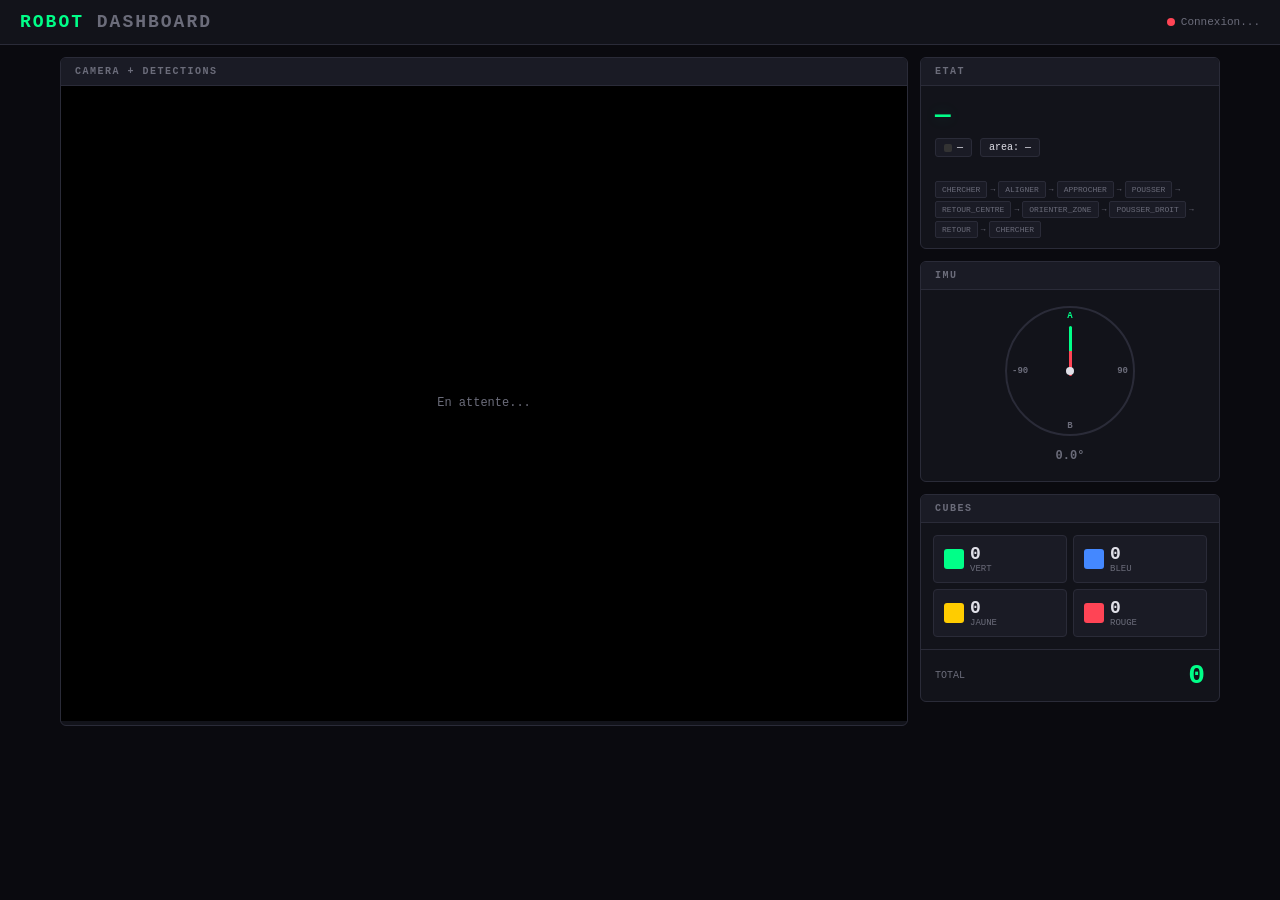
==== src/robot_controller/web2/index.html @ 6ac61e48 "Premier commit - Projet final fonctionnel" ====
<!DOCTYPE html>
<html lang="fr">
<head>
<meta charset="UTF-8">
<meta name="viewport" content="width=device-width, initial-scale=1.0">
<title>Robot Dashboard</title>
<style>
  * { margin: 0; padding: 0; box-sizing: border-box; }
  :root {
    --bg: #0a0a0f; --surface: #12131a; --surface2: #1a1b25;
    --border: #2a2b38; --text: #e0e0e8; --dim: #6b6c7a;
    --accent: #00ff88; --accent-dim: #00ff8833;
    --red: #ff4455; --blue: #4488ff; --yellow: #ffcc00; --green: #00ff88;
  }
  body {
    background: var(--bg); color: var(--text);
    font-family: 'Courier New', monospace; min-height: 100vh;
  }
  .header {
    display: flex; align-items: center; justify-content: space-between;
    padding: 12px 20px; border-bottom: 1px solid var(--border); background: var(--surface);
  }
  .header h1 { font-size: 18px; color: var(--accent); letter-spacing: 2px; }
  .header h1 span { color: var(--dim); }
  .dot { width: 8px; height: 8px; border-radius: 50%; display: inline-block; margin-right: 6px; }
  .dot.on { background: var(--green); animation: pulse 2s infinite; }
  .dot.off { background: var(--red); }
  @keyframes pulse { 0%,100%{opacity:1} 50%{opacity:0.3} }
  .conn { font-size: 11px; color: var(--dim); display: flex; align-items: center; }

  .grid {
    display: grid; grid-template-columns: 1fr 300px;
    gap: 12px; padding: 12px 20px; max-width: 1200px; margin: 0 auto;
  }
  .card {
    background: var(--surface); border: 1px solid var(--border); border-radius: 6px; overflow: hidden;
  }
  .card-head {
    padding: 8px 14px; font-size: 10px; font-weight: bold; text-transform: uppercase;
    letter-spacing: 1.5px; color: var(--dim); border-bottom: 1px solid var(--border); background: var(--surface2);
  }

  .cam-card { grid-row: 1 / 4; }
  .cam-box { width: 100%; aspect-ratio: 4/3; background: #000; display: flex; align-items: center; justify-content: center; }
  .cam-box img { width: 100%; height: 100%; object-fit: contain; }
  .cam-box .wait { color: var(--dim); font-size: 12px; }

  .state-box { padding: 14px; }
  .state-name { font-size: 26px; font-weight: bold; color: var(--accent); text-shadow: 0 0 15px var(--accent-dim); }
  .chips { display: flex; gap: 8px; margin-top: 8px; }
  .chip {
    display: inline-flex; align-items: center; gap: 5px;
    padding: 3px 8px; border-radius: 3px; font-size: 10px;
    background: var(--surface2); border: 1px solid var(--border);
  }
  .cdot { width: 8px; height: 8px; border-radius: 2px; }
  .flow { padding: 10px 14px; display: flex; flex-wrap: wrap; gap: 3px; }
  .fs {
    padding: 3px 6px; font-size: 8px; border-radius: 2px;
    background: var(--surface2); border: 1px solid var(--border); color: var(--dim);
  }
  .fs.on { background: var(--accent-dim); border-color: var(--accent); color: var(--accent); font-weight: bold; }
  .fa { color: var(--dim); font-size: 8px; display: flex; align-items: center; }

  .compass-wrap { display: flex; align-items: center; justify-content: center; padding: 16px; }
  .compass { position: relative; width: 130px; height: 130px; }
  .c-ring { width: 100%; height: 100%; border: 2px solid var(--border); border-radius: 50%; position: relative; }
  .c-lbl { position: absolute; font-size: 9px; font-weight: bold; color: var(--dim); }
  .c-lbl.n { top: 3px; left: 50%; transform: translateX(-50%); color: var(--accent); }
  .c-lbl.s { bottom: 3px; left: 50%; transform: translateX(-50%); }
  .c-lbl.e { right: 5px; top: 50%; transform: translateY(-50%); }
  .c-lbl.w { left: 5px; top: 50%; transform: translateY(-50%); }
  .needle {
    position: absolute; top: 50%; left: 50%; width: 3px; height: 50px;
    margin-left: -1.5px; margin-top: -45px;
    background: linear-gradient(var(--accent) 50%, var(--red) 50%);
    border-radius: 2px; transform-origin: 50% 78%; transition: transform 0.15s;
  }
  .c-center { position: absolute; top:50%; left:50%; width:8px; height:8px; margin:-4px; background:var(--text); border-radius:50%; }
  .hdg { text-align: center; font-size: 20px; font-weight: bold; margin-top: 6px; }
  .hdg span { color: var(--dim); font-size: 12px; }

  .cubes { display: grid; grid-template-columns: 1fr 1fr; gap: 6px; padding: 12px; }
  .cc {
    display: flex; align-items: center; gap: 6px; padding: 8px 10px;
    background: var(--surface2); border-radius: 4px; border: 1px solid var(--border);
  }
  .cb { width: 20px; height: 20px; border-radius: 3px; }
  .cv { font-size: 18px; font-weight: bold; }
  .cl { font-size: 9px; color: var(--dim); text-transform: uppercase; }
  .total {
    padding: 10px 14px; border-top: 1px solid var(--border);
    display: flex; justify-content: space-between; align-items: center;
  }
  .tv { font-size: 28px; font-weight: bold; color: var(--accent); }
  .tl { font-size: 10px; color: var(--dim); }

  @media(max-width:800px) { .grid { grid-template-columns: 1fr; } .cam-card { grid-row: auto; } }
</style>
</head>
<body>
<div class="header">
  <h1>ROBOT <span>DASHBOARD</span></h1>
  <div class="conn"><div class="dot off" id="dot"></div><span id="ct">Connexion...</span></div>
</div>
<div class="grid">
  <div class="card cam-card">
    <div class="card-head">Camera + Detections</div>
    <div class="cam-box">
      <img id="cam" style="display:none">
      <div class="wait" id="nf">En attente...</div>
    </div>
  </div>
  <div style="display:flex;flex-direction:column;gap:12px;">
    <div class="card">
      <div class="card-head">Etat</div>
      <div class="state-box">
        <div class="state-name" id="sn">—</div>
        <div class="chips">
          <div class="chip"><div class="cdot" id="td" style="background:#333"></div><span id="tt">—</span></div>
          <div class="chip"><span id="at">area: —</span></div>
        </div>
      </div>
      <div class="flow" id="fl"></div>
    </div>
    <div class="card">
      <div class="card-head">IMU</div>
      <div class="compass-wrap"><div>
        <div class="compass">
          <div class="c-ring">
            <div class="c-lbl n">A</div><div class="c-lbl s">B</div>
            <div class="c-lbl e">90</div><div class="c-lbl w">-90</div>
          </div>
          <div class="needle" id="ndl"></div><div class="c-center"></div>
        </div>
        <div class="hdg"><span id="hv">0.0</span><span>°</span></div>
      </div></div>
    </div>
    <div class="card">
      <div class="card-head">Cubes</div>
      <div class="cubes">
        <div class="cc"><div class="cb" style="background:#00ff88"></div><div><div class="cv" id="cg">0</div><div class="cl">Vert</div></div></div>
        <div class="cc"><div class="cb" style="background:#4488ff"></div><div><div class="cv" id="cb">0</div><div class="cl">Bleu</div></div></div>
        <div class="cc"><div class="cb" style="background:#ffcc00"></div><div><div class="cv" id="cy">0</div><div class="cl">Jaune</div></div></div>
        <div class="cc"><div class="cb" style="background:#ff4455"></div><div><div class="cv" id="cr">0</div><div class="cl">Rouge</div></div></div>
      </div>
      <div class="total"><div class="tl">TOTAL</div><div class="tv" id="tot">0</div></div>
    </div>
  </div>
</div>
<script>
const ST=['CHERCHER','ALIGNER','APPROCHER','POUSSER','RETOUR_CENTRE','ORIENTER_ZONE','POUSSER_DROIT','RETOUR','CHERCHER'];
const CM={red:'#ff4455',green:'#00ff88',blue:'#4488ff',yellow:'#ffcc00'};
const fl=document.getElementById('fl');
ST.forEach((s,i)=>{
  const e=document.createElement('div');e.className='fs';e.textContent=s;e.dataset.s=s;fl.appendChild(e);
  if(i<ST.length-1){const a=document.createElement('div');a.className='fa';a.textContent='→';fl.appendChild(a);}
});

const host=window.location.hostname||'11.255.255.201';
let ok=false;

async function poll(){
  try{
    const r=await fetch(`http://${host}:8080/api/state`);
    const d=await r.json();
    if(!ok){ok=true;document.getElementById('dot').className='dot on';document.getElementById('ct').textContent='Connecte';}
    const s=d.state||{};
    document.getElementById('sn').textContent=s.state||'—';
    document.querySelectorAll('.fs').forEach(e=>e.classList.toggle('on',e.dataset.s===s.state));
    const tg=s.target||null;
    document.getElementById('td').style.background=tg?CM[tg]||'#333':'#333';
    document.getElementById('tt').textContent=tg||'—';
    document.getElementById('at').textContent='area: '+(s.last_area||0);
    document.getElementById('hv').textContent=(d.imu||0).toFixed(1);
    document.getElementById('ndl').style.transform='rotate('+(d.imu||0)+'deg)';
    const so=s.sorted||{};
    document.getElementById('cg').textContent=so.green||0;
    document.getElementById('cb').textContent=so.blue||0;
    document.getElementById('cy').textContent=so.yellow||0;
    document.getElementById('cr').textContent=so.red||0;
    document.getElementById('tot').textContent=s.total||0;
  }catch(e){
    if(ok){ok=false;document.getElementById('dot').className='dot off';document.getElementById('ct').textContent='Deconnecte';}
  }
}

async function frame(){
  try{
    const r=await fetch(`http://${host}:8080/api/frame`);
    const b=await r.text();
    if(b){
      document.getElementById('cam').src='data:image/jpeg;base64,'+b;
      document.getElementById('cam').style.display='block';
      document.getElementById('nf').style.display='none';
    }
  }catch(e){}
}

setInterval(poll, 150);
setInterval(frame, 200);
</script>
</body>
</html>
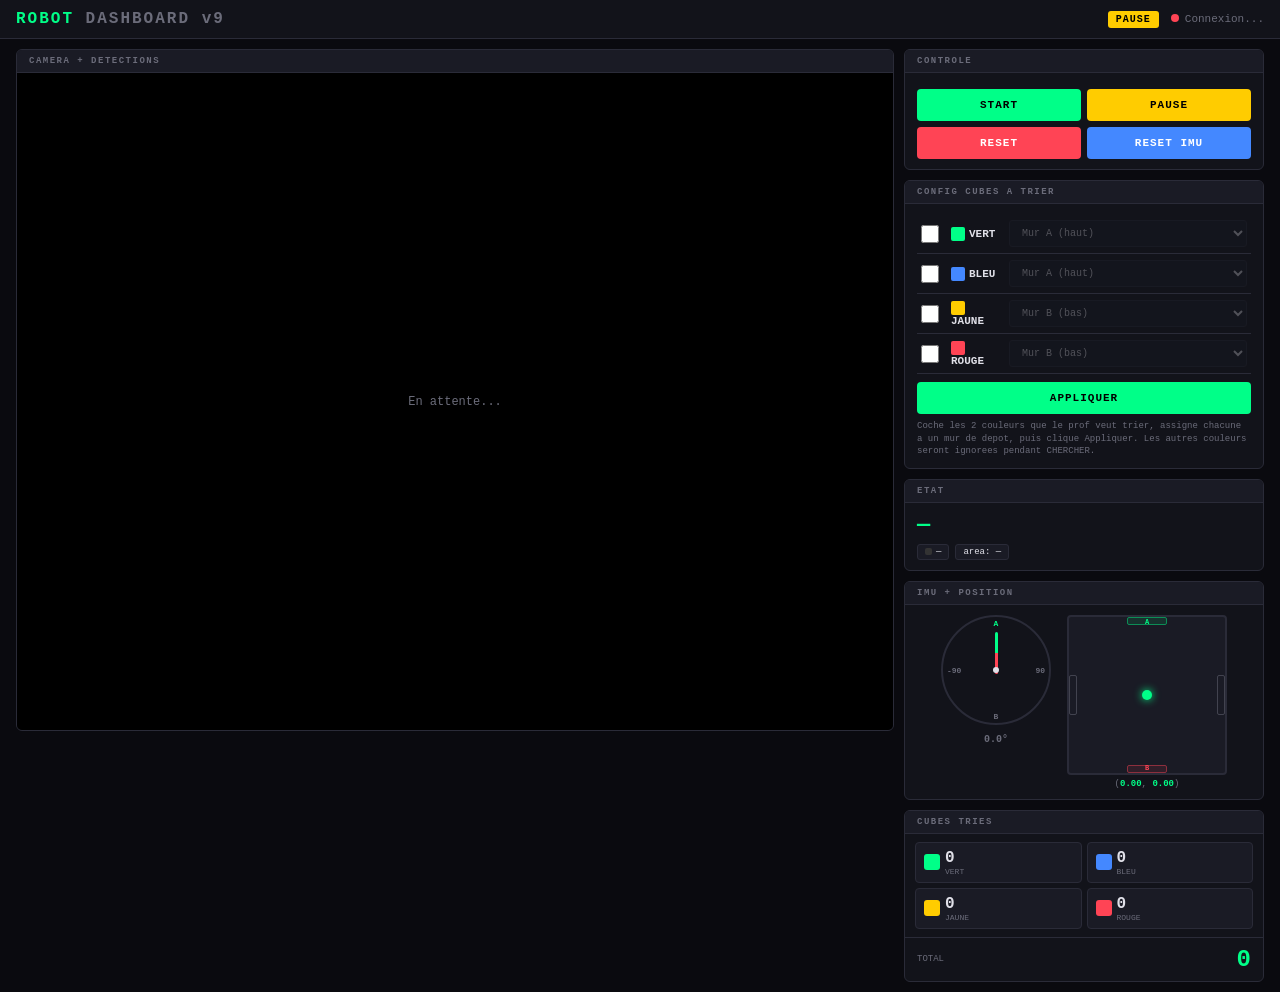
==== commit 84ba09f0: "Modification de l'interface UI" ====
--- a/src/robot_controller/web2/index.html
+++ b/src/robot_controller/web2/index.html
@@ -3,7 +3,7 @@
 <head>
 <meta charset="UTF-8">
 <meta name="viewport" content="width=device-width, initial-scale=1.0">
-<title>Robot Dashboard</title>
+<title>Robot Dashboard v9</title>
 <style>
   * { margin: 0; padding: 0; box-sizing: border-box; }
   :root {
@@ -12,132 +12,210 @@
     --accent: #00ff88; --accent-dim: #00ff8833;
     --red: #ff4455; --blue: #4488ff; --yellow: #ffcc00; --green: #00ff88;
   }
-  body {
-    background: var(--bg); color: var(--text);
-    font-family: 'Courier New', monospace; min-height: 100vh;
-  }
+  body { background:var(--bg); color:var(--text); font-family:'Courier New',monospace; }
   .header {
-    display: flex; align-items: center; justify-content: space-between;
-    padding: 12px 20px; border-bottom: 1px solid var(--border); background: var(--surface);
-  }
-  .header h1 { font-size: 18px; color: var(--accent); letter-spacing: 2px; }
-  .header h1 span { color: var(--dim); }
-  .dot { width: 8px; height: 8px; border-radius: 50%; display: inline-block; margin-right: 6px; }
-  .dot.on { background: var(--green); animation: pulse 2s infinite; }
-  .dot.off { background: var(--red); }
+    display:flex; align-items:center; justify-content:space-between;
+    padding:10px 16px; border-bottom:1px solid var(--border); background:var(--surface);
+  }
+  .header h1 { font-size:16px; color:var(--accent); letter-spacing:2px; }
+  .header h1 span { color:var(--dim); }
+  .dot { width:8px; height:8px; border-radius:50%; display:inline-block; margin-right:6px; }
+  .dot.on { background:var(--green); animation:pulse 2s infinite; }
+  .dot.off { background:var(--red); }
   @keyframes pulse { 0%,100%{opacity:1} 50%{opacity:0.3} }
-  .conn { font-size: 11px; color: var(--dim); display: flex; align-items: center; }
-
-  .grid {
-    display: grid; grid-template-columns: 1fr 300px;
-    gap: 12px; padding: 12px 20px; max-width: 1200px; margin: 0 auto;
-  }
-  .card {
-    background: var(--surface); border: 1px solid var(--border); border-radius: 6px; overflow: hidden;
-  }
-  .card-head {
-    padding: 8px 14px; font-size: 10px; font-weight: bold; text-transform: uppercase;
-    letter-spacing: 1.5px; color: var(--dim); border-bottom: 1px solid var(--border); background: var(--surface2);
-  }
-
-  .cam-card { grid-row: 1 / 4; }
-  .cam-box { width: 100%; aspect-ratio: 4/3; background: #000; display: flex; align-items: center; justify-content: center; }
-  .cam-box img { width: 100%; height: 100%; object-fit: contain; }
-  .cam-box .wait { color: var(--dim); font-size: 12px; }
-
-  .state-box { padding: 14px; }
-  .state-name { font-size: 26px; font-weight: bold; color: var(--accent); text-shadow: 0 0 15px var(--accent-dim); }
-  .chips { display: flex; gap: 8px; margin-top: 8px; }
-  .chip {
-    display: inline-flex; align-items: center; gap: 5px;
-    padding: 3px 8px; border-radius: 3px; font-size: 10px;
-    background: var(--surface2); border: 1px solid var(--border);
-  }
-  .cdot { width: 8px; height: 8px; border-radius: 2px; }
-  .flow { padding: 10px 14px; display: flex; flex-wrap: wrap; gap: 3px; }
-  .fs {
-    padding: 3px 6px; font-size: 8px; border-radius: 2px;
-    background: var(--surface2); border: 1px solid var(--border); color: var(--dim);
-  }
-  .fs.on { background: var(--accent-dim); border-color: var(--accent); color: var(--accent); font-weight: bold; }
-  .fa { color: var(--dim); font-size: 8px; display: flex; align-items: center; }
-
-  .compass-wrap { display: flex; align-items: center; justify-content: center; padding: 16px; }
-  .compass { position: relative; width: 130px; height: 130px; }
-  .c-ring { width: 100%; height: 100%; border: 2px solid var(--border); border-radius: 50%; position: relative; }
-  .c-lbl { position: absolute; font-size: 9px; font-weight: bold; color: var(--dim); }
-  .c-lbl.n { top: 3px; left: 50%; transform: translateX(-50%); color: var(--accent); }
-  .c-lbl.s { bottom: 3px; left: 50%; transform: translateX(-50%); }
-  .c-lbl.e { right: 5px; top: 50%; transform: translateY(-50%); }
-  .c-lbl.w { left: 5px; top: 50%; transform: translateY(-50%); }
-  .needle {
-    position: absolute; top: 50%; left: 50%; width: 3px; height: 50px;
-    margin-left: -1.5px; margin-top: -45px;
-    background: linear-gradient(var(--accent) 50%, var(--red) 50%);
-    border-radius: 2px; transform-origin: 50% 78%; transition: transform 0.15s;
-  }
-  .c-center { position: absolute; top:50%; left:50%; width:8px; height:8px; margin:-4px; background:var(--text); border-radius:50%; }
-  .hdg { text-align: center; font-size: 20px; font-weight: bold; margin-top: 6px; }
-  .hdg span { color: var(--dim); font-size: 12px; }
-
-  .cubes { display: grid; grid-template-columns: 1fr 1fr; gap: 6px; padding: 12px; }
-  .cc {
-    display: flex; align-items: center; gap: 6px; padding: 8px 10px;
-    background: var(--surface2); border-radius: 4px; border: 1px solid var(--border);
-  }
-  .cb { width: 20px; height: 20px; border-radius: 3px; }
-  .cv { font-size: 18px; font-weight: bold; }
-  .cl { font-size: 9px; color: var(--dim); text-transform: uppercase; }
-  .total {
-    padding: 10px 14px; border-top: 1px solid var(--border);
-    display: flex; justify-content: space-between; align-items: center;
-  }
-  .tv { font-size: 28px; font-weight: bold; color: var(--accent); }
-  .tl { font-size: 10px; color: var(--dim); }
-
-  @media(max-width:800px) { .grid { grid-template-columns: 1fr; } .cam-card { grid-row: auto; } }
+  .conn { font-size:11px; color:var(--dim); display:flex; align-items:center; gap:12px; }
+  .run-badge { padding:3px 8px; border-radius:3px; font-size:10px; font-weight:bold; letter-spacing:1px; }
+  .run-badge.active { background:var(--green); color:#000; }
+  .run-badge.paused { background:var(--yellow); color:#000; }
+  .grid { display:grid; grid-template-columns:1fr 360px; gap:10px; padding:10px 16px; max-width:1320px; margin:0 auto; }
+  .card { background:var(--surface); border:1px solid var(--border); border-radius:6px; overflow:hidden; }
+  .card-head { padding:6px 12px; font-size:9px; font-weight:bold; text-transform:uppercase; letter-spacing:1.5px; color:var(--dim); border-bottom:1px solid var(--border); background:var(--surface2); }
+  .cam-card { align-self:start; position:sticky; top:10px; }
+  .cam-box { width:100%; aspect-ratio:4/3; background:#000; display:flex; align-items:center; justify-content:center; }
+  .cam-box img { width:100%; height:100%; object-fit:contain; }
+  .cam-box .wait { color:var(--dim); font-size:12px; }
+
+  .state-box { padding:10px 12px; }
+  .state-name { font-size:22px; font-weight:bold; color:var(--accent); }
+  .chips { display:flex; gap:6px; margin-top:6px; flex-wrap:wrap; }
+  .chip { display:inline-flex; align-items:center; gap:4px; padding:2px 7px; border-radius:3px; font-size:9px; background:var(--surface2); border:1px solid var(--border); }
+  .cdot { width:7px; height:7px; border-radius:2px; }
+
+  .imu-map { display:flex; align-items:flex-start; justify-content:center; gap:16px; padding:10px 8px; }
+  .compass { position:relative; width:110px; height:110px; flex-shrink:0; }
+  .c-ring { width:100%; height:100%; border:2px solid var(--border); border-radius:50%; position:relative; }
+  .c-lbl { position:absolute; font-size:8px; font-weight:bold; color:var(--dim); }
+  .c-lbl.n { top:2px; left:50%; transform:translateX(-50%); color:var(--accent); }
+  .c-lbl.s { bottom:2px; left:50%; transform:translateX(-50%); }
+  .c-lbl.e { right:4px; top:50%; transform:translateY(-50%); }
+  .c-lbl.w { left:4px; top:50%; transform:translateY(-50%); }
+  .needle { position:absolute; top:50%; left:50%; width:3px; height:42px; margin-left:-1.5px; margin-top:-38px; background:linear-gradient(var(--accent) 50%,var(--red) 50%); border-radius:2px; transform-origin:50% 80%; transition:transform 0.15s; }
+  .c-center { position:absolute; top:50%; left:50%; width:6px; height:6px; margin:-3px; background:var(--text); border-radius:50%; }
+  .hdg { text-align:center; font-size:16px; font-weight:bold; margin-top:4px; }
+  .hdg span { color:var(--dim); font-size:10px; }
+
+  .map-col { display:flex; flex-direction:column; align-items:center; }
+  .arena-map { width:160px; height:160px; border:2px solid var(--border); position:relative; background:var(--surface2); border-radius:4px; }
+  .arena-map .zone { position:absolute; opacity:0.5; }
+  .zone-a { top:0; left:50%; transform:translateX(-50%); width:40px; height:8px; border:1px solid var(--green); background:var(--accent-dim); border-radius:2px; }
+  .zone-b { bottom:0; left:50%; transform:translateX(-50%); width:40px; height:8px; border:1px solid var(--red); background:#ff445533; border-radius:2px; }
+  .zone-l { left:0; top:50%; transform:translateY(-50%); width:8px; height:40px; border:1px solid var(--dim); border-radius:2px; }
+  .zone-r { right:0; top:50%; transform:translateY(-50%); width:8px; height:40px; border:1px solid var(--dim); border-radius:2px; }
+  .center-cross { position:absolute; top:50%; left:50%; width:6px; height:6px; margin:-3px; border:1px solid var(--dim); border-radius:50%; opacity:0.3; }
+  .robot-dot { position:absolute; width:10px; height:10px; background:var(--accent); border-radius:50%; transform:translate(-50%,-50%); transition:all 0.3s; box-shadow:0 0 8px var(--accent); }
+  .mlbl { position:absolute; font-size:7px; font-weight:bold; }
+  .mlbl-a { top:1px; left:50%; transform:translateX(-50%); color:var(--green); }
+  .mlbl-b { bottom:1px; left:50%; transform:translateX(-50%); color:var(--red); }
+  .pos-info { text-align:center; font-size:9px; color:var(--dim); margin-top:4px; }
+  .pos-info .val { color:var(--accent); font-weight:bold; }
+
+  .cubes { display:grid; grid-template-columns:1fr 1fr; gap:5px; padding:8px 10px; }
+  .cc { display:flex; align-items:center; gap:5px; padding:6px 8px; background:var(--surface2); border-radius:4px; border:1px solid var(--border); }
+  .cb { width:16px; height:16px; border-radius:3px; }
+  .cv { font-size:16px; font-weight:bold; }
+  .cl { font-size:8px; color:var(--dim); text-transform:uppercase; }
+  .total { padding:8px 12px; border-top:1px solid var(--border); display:flex; justify-content:space-between; align-items:center; }
+  .tv { font-size:24px; font-weight:bold; color:var(--accent); }
+  .tl { font-size:9px; color:var(--dim); }
+
+  /* --- Control panel --- */
+  .ctrl-box { padding:10px 12px; }
+  .btn-row { display:grid; grid-template-columns:1fr 1fr; gap:6px; margin-top:6px; }
+  .btn-row.full { grid-template-columns:1fr; }
+  .btn {
+    padding:10px 8px; border:none; border-radius:4px; font-family:inherit;
+    font-weight:bold; letter-spacing:1px; text-transform:uppercase; font-size:11px;
+    cursor:pointer; transition:transform 0.05s, filter 0.15s;
+  }
+  .btn:hover { filter:brightness(1.15); }
+  .btn:active { transform:scale(0.97); }
+  .btn:disabled { opacity:0.35; cursor:not-allowed; }
+  .btn-start { background:var(--green); color:#000; }
+  .btn-pause { background:var(--yellow); color:#000; }
+  .btn-reset { background:var(--red); color:#fff; }
+  .btn-imu { background:var(--blue); color:#fff; }
+  .btn-apply { background:var(--accent); color:#000; width:100%; margin-top:8px; }
+
+  /* --- Config panel --- */
+  .cfg-box { padding:10px 12px; }
+  .cfg-row {
+    display:grid; grid-template-columns:22px 50px 1fr; gap:8px;
+    align-items:center; padding:6px 4px; border-bottom:1px solid var(--border);
+  }
+  .cfg-row:last-of-type { border-bottom:none; }
+  .cfg-row input[type=checkbox] { width:18px; height:18px; accent-color:var(--accent); cursor:pointer; }
+  .cfg-row .cname { font-size:11px; font-weight:bold; text-transform:uppercase; }
+  .cfg-row .cswatch { width:14px; height:14px; border-radius:2px; display:inline-block; margin-right:4px; vertical-align:middle; }
+  .cfg-row select {
+    width:100%; padding:6px 8px; font-family:inherit; font-size:10px;
+    background:var(--surface2); border:1px solid var(--border); color:var(--text);
+    border-radius:3px; cursor:pointer;
+  }
+  .cfg-row select:disabled { opacity:0.3; cursor:not-allowed; }
+  .cfg-note { font-size:9px; color:var(--dim); margin-top:6px; line-height:1.4; }
+
+  @media(max-width:800px) { .grid{grid-template-columns:1fr;} .cam-card{grid-row:auto;} .imu-map{flex-direction:column;align-items:center;} }
 </style>
 </head>
 <body>
 <div class="header">
-  <h1>ROBOT <span>DASHBOARD</span></h1>
-  <div class="conn"><div class="dot off" id="dot"></div><span id="ct">Connexion...</span></div>
+  <h1>ROBOT <span>DASHBOARD v9</span></h1>
+  <div class="conn">
+    <span class="run-badge paused" id="run-badge">PAUSE</span>
+    <span><div class="dot off" id="dot"></div><span id="ct">Connexion...</span></span>
+  </div>
 </div>
 <div class="grid">
   <div class="card cam-card">
     <div class="card-head">Camera + Detections</div>
-    <div class="cam-box">
-      <img id="cam" style="display:none">
-      <div class="wait" id="nf">En attente...</div>
-    </div>
+    <div class="cam-box"><img id="cam" style="display:none"><div class="wait" id="nf">En attente...</div></div>
   </div>
-  <div style="display:flex;flex-direction:column;gap:12px;">
+  <div style="display:flex;flex-direction:column;gap:10px;">
+
+    <div class="card">
+      <div class="card-head">Controle</div>
+      <div class="ctrl-box">
+        <div class="btn-row">
+          <button class="btn btn-start" id="btn-start">Start</button>
+          <button class="btn btn-pause" id="btn-pause">Pause</button>
+        </div>
+        <div class="btn-row" style="margin-top:6px;">
+          <button class="btn btn-reset" id="btn-reset">Reset</button>
+          <button class="btn btn-imu" id="btn-imu">Reset IMU</button>
+        </div>
+      </div>
+    </div>
+
+    <div class="card">
+      <div class="card-head">Config cubes a trier</div>
+      <div class="cfg-box">
+        <div class="cfg-row">
+          <input type="checkbox" id="chk-green">
+          <span class="cname"><span class="cswatch" style="background:#00ff88"></span>Vert</span>
+          <select id="sel-green"><option value="0">Mur A (haut)</option><option value="180">Mur B (bas)</option></select>
+        </div>
+        <div class="cfg-row">
+          <input type="checkbox" id="chk-blue">
+          <span class="cname"><span class="cswatch" style="background:#4488ff"></span>Bleu</span>
+          <select id="sel-blue"><option value="0">Mur A (haut)</option><option value="180">Mur B (bas)</option></select>
+        </div>
+        <div class="cfg-row">
+          <input type="checkbox" id="chk-yellow">
+          <span class="cname"><span class="cswatch" style="background:#ffcc00"></span>Jaune</span>
+          <select id="sel-yellow"><option value="180">Mur B (bas)</option><option value="0">Mur A (haut)</option></select>
+        </div>
+        <div class="cfg-row">
+          <input type="checkbox" id="chk-red">
+          <span class="cname"><span class="cswatch" style="background:#ff4455"></span>Rouge</span>
+          <select id="sel-red"><option value="180">Mur B (bas)</option><option value="0">Mur A (haut)</option></select>
+        </div>
+        <button class="btn btn-apply" id="btn-apply">Appliquer</button>
+        <div class="cfg-note">
+          Coche les 2 couleurs que le prof veut trier, assigne chacune a un mur de depot,
+          puis clique Appliquer. Les autres couleurs seront ignorees pendant CHERCHER.
+        </div>
+      </div>
+    </div>
+
     <div class="card">
       <div class="card-head">Etat</div>
       <div class="state-box">
-        <div class="state-name" id="sn">—</div>
+        <div class="state-name" id="sn">&mdash;</div>
         <div class="chips">
-          <div class="chip"><div class="cdot" id="td" style="background:#333"></div><span id="tt">—</span></div>
-          <div class="chip"><span id="at">area: —</span></div>
-        </div>
-      </div>
-      <div class="flow" id="fl"></div>
-    </div>
-    <div class="card">
-      <div class="card-head">IMU</div>
-      <div class="compass-wrap"><div>
-        <div class="compass">
-          <div class="c-ring">
-            <div class="c-lbl n">A</div><div class="c-lbl s">B</div>
-            <div class="c-lbl e">90</div><div class="c-lbl w">-90</div>
+          <div class="chip"><div class="cdot" id="td" style="background:#333"></div><span id="tt">&mdash;</span></div>
+          <div class="chip"><span id="at">area: &mdash;</span></div>
+        </div>
+      </div>
+    </div>
+
+    <div class="card">
+      <div class="card-head">IMU + Position</div>
+      <div class="imu-map">
+        <div>
+          <div class="compass">
+            <div class="c-ring">
+              <div class="c-lbl n">A</div><div class="c-lbl s">B</div>
+              <div class="c-lbl e">90</div><div class="c-lbl w">-90</div>
+            </div>
+            <div class="needle" id="ndl"></div><div class="c-center"></div>
           </div>
-          <div class="needle" id="ndl"></div><div class="c-center"></div>
-        </div>
-        <div class="hdg"><span id="hv">0.0</span><span>°</span></div>
-      </div></div>
-    </div>
-    <div class="card">
-      <div class="card-head">Cubes</div>
+          <div class="hdg"><span id="hv">0.0</span><span>&deg;</span></div>
+        </div>
+        <div class="map-col">
+          <div class="arena-map">
+            <div class="zone zone-a"></div><div class="zone zone-b"></div>
+            <div class="zone zone-l"></div><div class="zone zone-r"></div>
+            <div class="center-cross"></div>
+            <div class="mlbl mlbl-a">A</div><div class="mlbl mlbl-b">B</div>
+            <div class="robot-dot" id="rdot" style="left:50%;top:50%;"></div>
+          </div>
+          <div class="pos-info">(<span class="val" id="px">0.00</span>, <span class="val" id="py">0.00</span>)</div>
+        </div>
+      </div>
+    </div>
+
+    <div class="card">
+      <div class="card-head">Cubes tries</div>
       <div class="cubes">
         <div class="cc"><div class="cb" style="background:#00ff88"></div><div><div class="cv" id="cg">0</div><div class="cl">Vert</div></div></div>
         <div class="cc"><div class="cb" style="background:#4488ff"></div><div><div class="cv" id="cb">0</div><div class="cl">Bleu</div></div></div>
@@ -146,59 +224,135 @@
       </div>
       <div class="total"><div class="tl">TOTAL</div><div class="tv" id="tot">0</div></div>
     </div>
+
   </div>
 </div>
 <script>
-const ST=['CHERCHER','ALIGNER','APPROCHER','POUSSER','RETOUR_CENTRE','ORIENTER_ZONE','POUSSER_DROIT','RETOUR','CHERCHER'];
-const CM={red:'#ff4455',green:'#00ff88',blue:'#4488ff',yellow:'#ffcc00'};
-const fl=document.getElementById('fl');
-ST.forEach((s,i)=>{
-  const e=document.createElement('div');e.className='fs';e.textContent=s;e.dataset.s=s;fl.appendChild(e);
-  if(i<ST.length-1){const a=document.createElement('div');a.className='fa';a.textContent='→';fl.appendChild(a);}
-});
-
-const host=window.location.hostname||'11.255.255.201';
-let ok=false;
-
-async function poll(){
-  try{
-    const r=await fetch(`http://${host}:8080/api/state`);
-    const d=await r.json();
-    if(!ok){ok=true;document.getElementById('dot').className='dot on';document.getElementById('ct').textContent='Connecte';}
-    const s=d.state||{};
-    document.getElementById('sn').textContent=s.state||'—';
-    document.querySelectorAll('.fs').forEach(e=>e.classList.toggle('on',e.dataset.s===s.state));
-    const tg=s.target||null;
-    document.getElementById('td').style.background=tg?CM[tg]||'#333':'#333';
-    document.getElementById('tt').textContent=tg||'—';
-    document.getElementById('at').textContent='area: '+(s.last_area||0);
-    document.getElementById('hv').textContent=(d.imu||0).toFixed(1);
-    document.getElementById('ndl').style.transform='rotate('+(d.imu||0)+'deg)';
-    const so=s.sorted||{};
-    document.getElementById('cg').textContent=so.green||0;
-    document.getElementById('cb').textContent=so.blue||0;
-    document.getElementById('cy').textContent=so.yellow||0;
-    document.getElementById('cr').textContent=so.red||0;
-    document.getElementById('tot').textContent=s.total||0;
-  }catch(e){
-    if(ok){ok=false;document.getElementById('dot').className='dot off';document.getElementById('ct').textContent='Deconnecte';}
-  }
-}
-
-async function frame(){
-  try{
-    const r=await fetch(`http://${host}:8080/api/frame`);
-    const b=await r.text();
-    if(b){
-      document.getElementById('cam').src='data:image/jpeg;base64,'+b;
-      document.getElementById('cam').style.display='block';
-      document.getElementById('nf').style.display='none';
-    }
-  }catch(e){}
-}
-
+const CM = {red:'#ff4455', green:'#00ff88', blue:'#4488ff', yellow:'#ffcc00'};
+const COLORS = ['green', 'blue', 'yellow', 'red'];
+const host = window.location.hostname || '11.255.255.201';
+const API = `http://${host}:8080`;
+let ok = false;
+
+async function postJSON(path, payload) {
+  try {
+    await fetch(`${API}${path}`, {
+      method: 'POST',
+      headers: {'Content-Type': 'application/json'},
+      body: JSON.stringify(payload || {}),
+    });
+  } catch (e) { console.error('POST ' + path + ' failed', e); }
+}
+
+function buildConfig() {
+  const sorting = [];
+  const mapping = {};
+  for (const c of COLORS) {
+    if (document.getElementById('chk-' + c).checked) {
+      sorting.push(c);
+      mapping[c] = parseFloat(document.getElementById('sel-' + c).value);
+    }
+  }
+  return { sorting, mapping };
+}
+
+function wireButtons() {
+  document.getElementById('btn-start').addEventListener('click',
+    () => postJSON('/api/control', {action: 'start'}));
+  document.getElementById('btn-pause').addEventListener('click',
+    () => postJSON('/api/control', {action: 'pause'}));
+  document.getElementById('btn-reset').addEventListener('click', () => {
+    if (confirm('Reset complet? (stop + compteurs a 0 + servo ouvert)')) {
+      postJSON('/api/control', {action: 'reset'});
+    }
+  });
+  document.getElementById('btn-imu').addEventListener('click', () => {
+    if (confirm('Re-zeroter l IMU maintenant? (le cap actuel deviendra le nouveau 0)')) {
+      postJSON('/api/imu_reset', {});
+    }
+  });
+  document.getElementById('btn-apply').addEventListener('click', () => {
+    const cfg = buildConfig();
+    if (cfg.sorting.length === 0) {
+      alert('Coche au moins une couleur.');
+      return;
+    }
+    postJSON('/api/control', {action: 'config', ...cfg});
+  });
+
+  // Active/desactive les selects selon les cases cochees
+  for (const c of COLORS) {
+    document.getElementById('chk-' + c).addEventListener('change', (e) => {
+      document.getElementById('sel-' + c).disabled = !e.target.checked;
+    });
+    document.getElementById('sel-' + c).disabled = true;
+  }
+}
+
+async function poll() {
+  try {
+    const r = await fetch(`${API}/api/state`);
+    const d = await r.json();
+    if (!ok) {
+      ok = true;
+      document.getElementById('dot').className = 'dot on';
+      document.getElementById('ct').textContent = 'Connecte';
+    }
+    const s = d.state || {};
+
+    // Badge actif / pause
+    const badge = document.getElementById('run-badge');
+    if (s.active === true) {
+      badge.className = 'run-badge active';
+      badge.textContent = 'ACTIVE';
+    } else {
+      badge.className = 'run-badge paused';
+      badge.textContent = 'PAUSE';
+    }
+
+    document.getElementById('sn').textContent = s.state || '—';
+    const tg = s.target || null;
+    document.getElementById('td').style.background = tg ? (CM[tg] || '#333') : '#333';
+    document.getElementById('tt').textContent = tg || '—';
+    document.getElementById('at').textContent = 'area: ' + (s.last_area || 0);
+    document.getElementById('hv').textContent = (d.imu || 0).toFixed(1);
+    document.getElementById('ndl').style.transform = 'rotate(' + (d.imu || 0) + 'deg)';
+    const ax = s.odom_x || 0, ay = s.odom_y || 0;
+    const mapX = ((ax + 1.2) / 2.4) * 100, mapY = ((1.2 - ay) / 2.4) * 100;
+    document.getElementById('rdot').style.left = Math.max(5, Math.min(95, mapX)) + '%';
+    document.getElementById('rdot').style.top = Math.max(5, Math.min(95, mapY)) + '%';
+    document.getElementById('px').textContent = ax.toFixed(2);
+    document.getElementById('py').textContent = ay.toFixed(2);
+    const so = s.sorted || {};
+    document.getElementById('cg').textContent = so.green || 0;
+    document.getElementById('cb').textContent = so.blue || 0;
+    document.getElementById('cy').textContent = so.yellow || 0;
+    document.getElementById('cr').textContent = so.red || 0;
+    document.getElementById('tot').textContent = s.total || 0;
+  } catch (e) {
+    if (ok) {
+      ok = false;
+      document.getElementById('dot').className = 'dot off';
+      document.getElementById('ct').textContent = 'Deconnecte';
+    }
+  }
+}
+
+async function frame() {
+  try {
+    const r = await fetch(`${API}/api/frame`);
+    const b = await r.text();
+    if (b) {
+      document.getElementById('cam').src = 'data:image/jpeg;base64,' + b;
+      document.getElementById('cam').style.display = 'block';
+      document.getElementById('nf').style.display = 'none';
+    }
+  } catch (e) {}
+}
+
+wireButtons();
 setInterval(poll, 150);
 setInterval(frame, 200);
 </script>
 </body>
-</html>+</html>
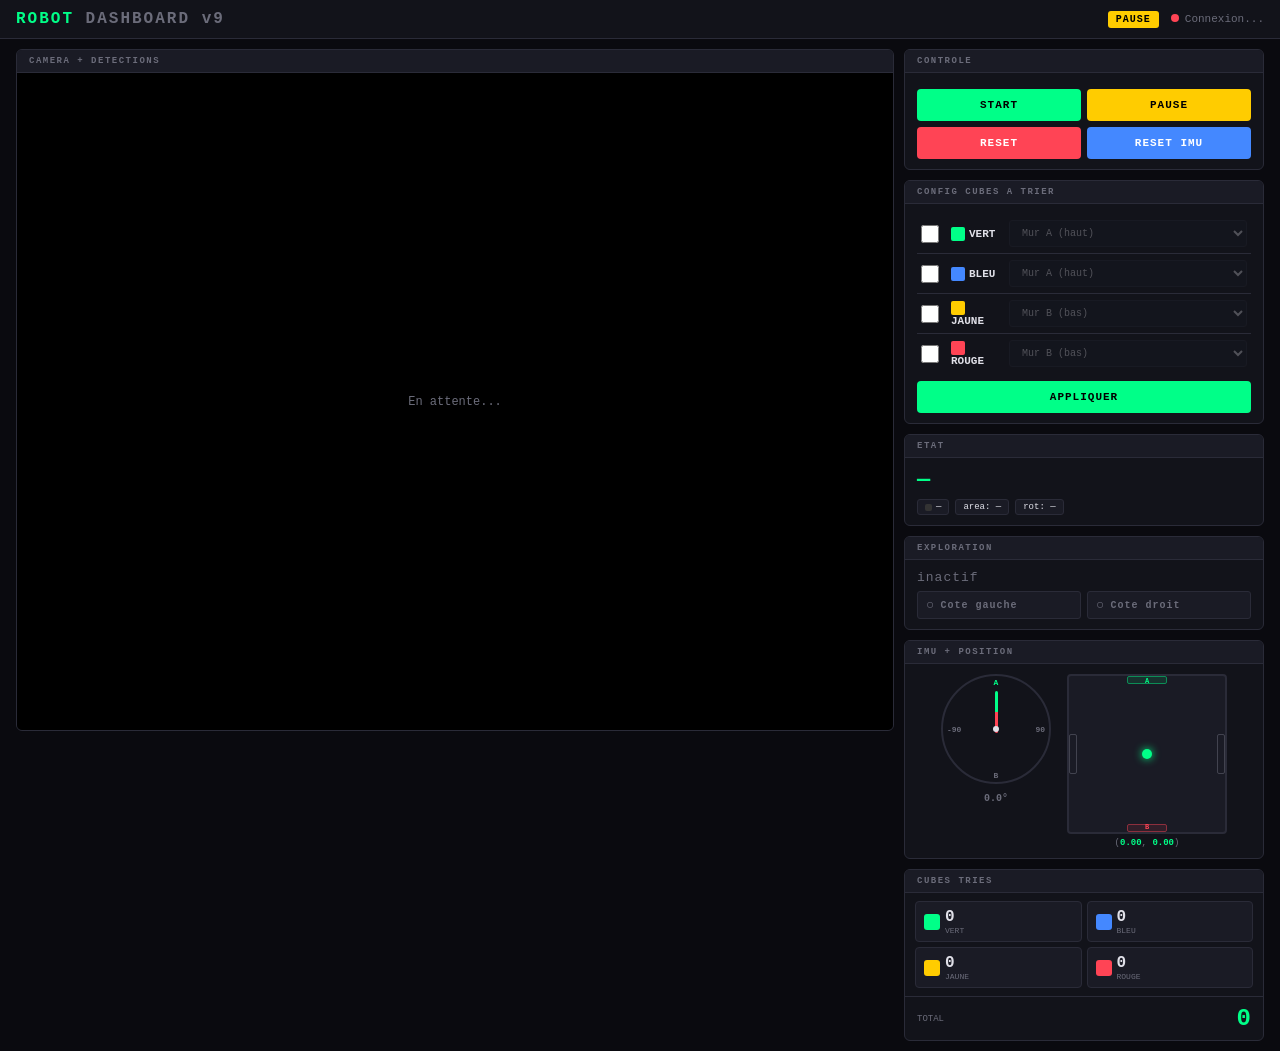
==== commit 3e740632: "Ajout d'un nouvel état (EXPLORER), arrêt automatique et contrôle du robot depuis le dashboard" ====
--- a/src/robot_controller/web2/index.html
+++ b/src/robot_controller/web2/index.html
@@ -1,4 +1,22 @@
 <!DOCTYPE html>
+<!--
+  Dashboard web du robot trieur. Servi par dashboard_node sur le port 8080.
+
+  Contenu:
+    - Flux camera annote (GET /api/frame, refresh 200ms)
+    - Panneaux de controle: Start / Pause / Reset / Reset IMU
+    - Configuration couleurs + mapping mur de depot (POST /api/control)
+    - Etat courant + carte exploration (GET /api/state, refresh 150ms)
+    - Boussole IMU + mini-carte + compteurs de cubes tries
+
+  Badge du header:
+    ACTIVE (vert)  - robot en tri actif
+    PAUSE  (jaune) - pause manuelle
+    TERMINE (bleu) - auto-stop apres exploration complete
+
+  Polling HTTP: pas de WebSocket, juste des fetch periodiques. Simple et
+  suffisant pour 10Hz de donnees.
+-->
 <html lang="fr">
 <head>
 <meta charset="UTF-8">
@@ -27,6 +45,14 @@
   .run-badge { padding:3px 8px; border-radius:3px; font-size:10px; font-weight:bold; letter-spacing:1px; }
   .run-badge.active { background:var(--green); color:#000; }
   .run-badge.paused { background:var(--yellow); color:#000; }
+  .run-badge.done {
+    background:var(--blue); color:#fff;
+    animation: donePulse 1.6s ease-in-out infinite;
+  }
+  @keyframes donePulse {
+    0%,100% { box-shadow: 0 0 0 0 rgba(68,136,255,0.6); }
+    50%     { box-shadow: 0 0 0 6px rgba(68,136,255,0); }
+  }
   .grid { display:grid; grid-template-columns:1fr 360px; gap:10px; padding:10px 16px; max-width:1320px; margin:0 auto; }
   .card { background:var(--surface); border:1px solid var(--border); border-radius:6px; overflow:hidden; }
   .card-head { padding:6px 12px; font-size:9px; font-weight:bold; text-transform:uppercase; letter-spacing:1.5px; color:var(--dim); border-bottom:1px solid var(--border); background:var(--surface2); }
@@ -95,6 +121,20 @@
   .btn-reset { background:var(--red); color:#fff; }
   .btn-imu { background:var(--blue); color:#fff; }
   .btn-apply { background:var(--accent); color:#000; width:100%; margin-top:8px; }
+
+  /* --- Explorer panel --- */
+  .xp-box { padding:10px 12px; }
+  .xp-phase { font-size:13px; font-weight:bold; color:var(--accent); margin-bottom:6px; letter-spacing:1px; }
+  .xp-phase.idle { color:var(--dim); font-weight:normal; }
+  .xp-sides { display:grid; grid-template-columns:1fr 1fr; gap:6px; }
+  .xp-side {
+    display:flex; align-items:center; gap:6px; padding:5px 8px;
+    background:var(--surface2); border:1px solid var(--border); border-radius:3px;
+  }
+  .xp-side-label { font-size:10px; font-weight:bold; letter-spacing:1px; color:var(--dim); }
+  .xp-side-state { font-size:14px; }
+  .xp-side.done .xp-side-state { color:var(--green); }
+  .xp-side.pending .xp-side-state { color:var(--dim); }
 
   /* --- Config panel --- */
   .cfg-box { padding:10px 12px; }
@@ -170,10 +210,6 @@
           <select id="sel-red"><option value="180">Mur B (bas)</option><option value="0">Mur A (haut)</option></select>
         </div>
         <button class="btn btn-apply" id="btn-apply">Appliquer</button>
-        <div class="cfg-note">
-          Coche les 2 couleurs que le prof veut trier, assigne chacune a un mur de depot,
-          puis clique Appliquer. Les autres couleurs seront ignorees pendant CHERCHER.
-        </div>
       </div>
     </div>
 
@@ -184,6 +220,24 @@
         <div class="chips">
           <div class="chip"><div class="cdot" id="td" style="background:#333"></div><span id="tt">&mdash;</span></div>
           <div class="chip"><span id="at">area: &mdash;</span></div>
+          <div class="chip" title="rotation accumulee dans CHERCHER / seuil auto-stop"><span id="crot">rot: &mdash;</span></div>
+        </div>
+      </div>
+    </div>
+
+    <div class="card">
+      <div class="card-head">Exploration</div>
+      <div class="xp-box">
+        <div class="xp-phase idle" id="xp-phase">inactif</div>
+        <div class="xp-sides">
+          <div class="xp-side pending" id="xp-left">
+            <span class="xp-side-state" id="xp-left-state">&#9675;</span>
+            <span class="xp-side-label">Cote gauche</span>
+          </div>
+          <div class="xp-side pending" id="xp-right">
+            <span class="xp-side-state" id="xp-right-state">&#9675;</span>
+            <span class="xp-side-label">Cote droit</span>
+          </div>
         </div>
       </div>
     </div>
@@ -234,6 +288,24 @@
 const API = `http://${host}:8080`;
 let ok = false;
 
+// Libelles fr des phases EXPLORER (affichees dans la carte Exploration)
+const XP_LABELS = {
+  'GOTO_LEFT':    'Aller vers LEFT_QUAD',
+  'ADV_LEFT':     'Avance vers LEFT_QUAD',
+  'SCAN_L1':      'Scan gauche 1/2 (90 -> 0)',
+  'SCAN_L2':      'Scan gauche 2/2 (0 -> 180)',
+  'DONE_LEFT':    'Cote gauche termine',
+  'GOTO_RIGHT':   'Aller vers RIGHT_QUAD',
+  'ADV_RIGHT':    'Avance vers RIGHT_QUAD',
+  'SCAN_R1':      'Scan droite 1/2 (-90 -> -180)',
+  'SCAN_R2':      'Scan droite 2/2 (-180 -> 0)',
+  'DONE_RIGHT':   'Cote droit termine',
+  'GOTO_CENTER':  'Retour vers centre',
+  'ADV_CENTER':   'Avance retour centre',
+  'FINAL_ORIENT': 'Orientation finale (face A)',
+  'DONE_ALL':     'Termine',
+};
+
 async function postJSON(path, payload) {
   try {
     await fetch(`${API}${path}`, {
@@ -300,11 +372,14 @@
     }
     const s = d.state || {};
 
-    // Badge actif / pause
+    // Badge: 3 etats - ACTIVE (en cours), TERMINE (auto-stop), PAUSE (manuel)
     const badge = document.getElementById('run-badge');
     if (s.active === true) {
       badge.className = 'run-badge active';
       badge.textContent = 'ACTIVE';
+    } else if (s.auto_stopped === true) {
+      badge.className = 'run-badge done';
+      badge.textContent = 'TERMINE';
     } else {
       badge.className = 'run-badge paused';
       badge.textContent = 'PAUSE';
@@ -315,6 +390,37 @@
     document.getElementById('td').style.background = tg ? (CM[tg] || '#333') : '#333';
     document.getElementById('tt').textContent = tg || '—';
     document.getElementById('at').textContent = 'area: ' + (s.last_area || 0);
+    const rot = s.chercher_rot || 0;
+    const maxRot = s.auto_stop_deg || 720;
+    document.getElementById('crot').textContent = 'rot: ' + rot + '/' + maxRot + '°';
+
+    // Exploration: phase courante + statut des 2 cotes
+    const xpPhase = s.explorer_phase || null;
+    const xpEl = document.getElementById('xp-phase');
+    const inExplorer = (s.state === 'EXPLORER' || s.state === 'EXPLORER_RETURN_CENTER');
+    if (xpPhase && inExplorer) {
+      xpEl.className = 'xp-phase';
+      xpEl.textContent = XP_LABELS[xpPhase] || xpPhase;
+    } else {
+      xpEl.className = 'xp-phase idle';
+      xpEl.textContent = inExplorer ? (XP_LABELS[xpPhase] || xpPhase || 'en cours') : 'inactif';
+    }
+    const lEl = document.getElementById('xp-left');
+    const rEl = document.getElementById('xp-right');
+    if (s.left_explored) {
+      lEl.className = 'xp-side done';
+      document.getElementById('xp-left-state').innerHTML = '&#10003;';
+    } else {
+      lEl.className = 'xp-side pending';
+      document.getElementById('xp-left-state').innerHTML = '&#9675;';
+    }
+    if (s.right_explored) {
+      rEl.className = 'xp-side done';
+      document.getElementById('xp-right-state').innerHTML = '&#10003;';
+    } else {
+      rEl.className = 'xp-side pending';
+      document.getElementById('xp-right-state').innerHTML = '&#9675;';
+    }
     document.getElementById('hv').textContent = (d.imu || 0).toFixed(1);
     document.getElementById('ndl').style.transform = 'rotate(' + (d.imu || 0) + 'deg)';
     const ax = s.odom_x || 0, ay = s.odom_y || 0;
